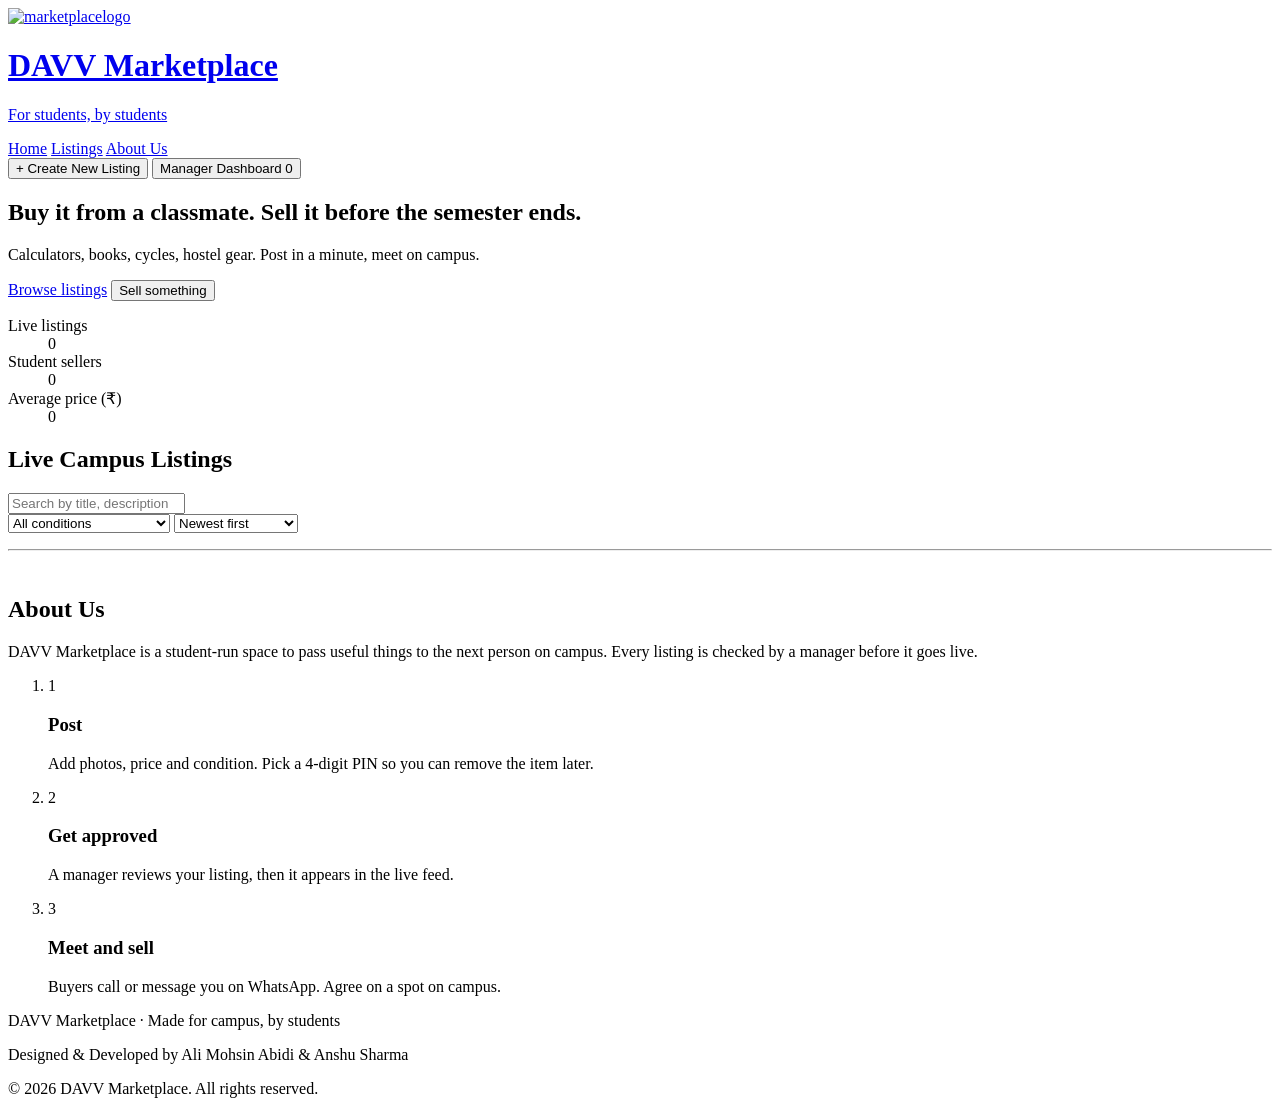
==== index.html @ d8e7703a "Rename Marketplace_Project.html to index.html" ====
<!DOCTYPE html>
<html lang="en">
<head>
  <meta charset="UTF-8">
  <meta name="viewport" content="width=device-width, initial-scale=1.0">
  <title>DAVV Marketplace</title>
  <link rel="preconnect" href="https://fonts.googleapis.com">
  <link rel="preconnect" href="https://fonts.gstatic.com" crossorigin>
  <link href="https://fonts.googleapis.com/css2?family=Inter:wght@400;500;600;700&family=Manrope:wght@500;700;800&display=swap" rel="stylesheet">
  <link rel="stylesheet" href="style.css">
</head>
<body>

  <!-- ============ HEADER ============ -->
  <header class="topbar" id="topbar">
    <a class="logo" href="#home">
      <span class="logo-mark" aria-hidden="true"><img src="emblem.png" alt="marketplacelogo"></span>
      <span>
        <h1>DAVV Marketplace</h1>
        <p>For students, by students</p>
      </span>
    </a>

    <nav class="menu" aria-label="Main">
      <a href="#home" data-spy="home">Home</a>
      <a href="#listings" data-spy="listings">Listings</a>
      <a href="#about-us" data-spy="about-us">About Us</a>
    </nav>

    <nav class="actions" aria-label="Actions">
      <button id="openFormBtn" class="btn-primary">+ Create New Listing</button>
      <button id="viewManagerBtn" class="btn-ghost">Manager Dashboard <span class="badge" id="pendingCount">0</span></button>
    </nav>
  </header>

  <main>
    <!-- ============ MARKETPLACE VIEW ============ -->
    <div id="marketplaceSection">

      <!-- Hero -->
      <section id="home" class="hero">
        <div class="blob b1"></div><div class="blob b2"></div>
        <div class="hero-inner">
          <h2 data-split>Buy it from a classmate. Sell it before the semester ends.</h2>
          <p class="hero-sub">Calculators, books, cycles, hostel gear. Post in a minute, meet on campus.</p>
          <div class="hero-cta">
            <a href="#listings" class="btn-primary">Browse listings</a>
            <button type="button" class="btn-ghost" id="heroSellBtn">Sell something</button>
          </div>
          <dl class="stats">
            <div><dt>Live listings</dt><dd id="statLive" data-v="0">0</dd></div>
            <div><dt>Student sellers</dt><dd id="statSellers" data-v="0">0</dd></div>
            <div><dt>Average price (₹)</dt><dd id="statAvg" data-v="0">0</dd></div>
          </dl>
        </div>
      </section>

      <!-- Listings -->
      <section id="listings" class="section">
        <h2>Live Campus Listings</h2>
        <div class="toolbar">
          <div class="search-wrap">
            <input type="search" id="searchInput" placeholder="Search by title, description or seller" aria-label="Search listings">
          </div>
          <select id="conditionFilter" aria-label="Filter by condition">
            <option value="">All conditions</option>
            <option>Like New (Barely Used)</option>
            <option>Good (Slight Wear)</option>
            <option>Fair (Well Used)</option>
          </select>
          <select id="sortSelect" aria-label="Sort listings">
            <option value="new">Newest first</option>
            <option value="low">Price: low to high</option>
            <option value="high">Price: high to low</option>
          </select>
        </div>
        <p class="muted result-count" id="resultCount" aria-live="polite"></p>
        <div id="listingsContainer" class="grid"></div>
      </section>

      <!-- About -->
      <section id="about-us" class="section about">
        <hr><br>
        <h2>About Us</h2>
      
        <p class="muted lead">DAVV Marketplace is a student-run space to pass useful things to the next person on campus. Every listing is checked by a manager before it goes live.</p>
        <ol class="steps">
          <li class="reveal"><span class="step-n">1</span><h3>Post</h3><p>Add photos, price and condition. Pick a 4-digit PIN so you can remove the item later.</p></li>
          <li class="reveal"><span class="step-n">2</span><h3>Get approved</h3><p>A manager reviews your listing, then it appears in the live feed.</p></li>
          <li class="reveal"><span class="step-n">3</span><h3>Meet and sell</h3><p>Buyers call or message you on WhatsApp. Agree on a spot on campus.</p></li>
        </ol>
      </section>
    </div>

    <!-- ============ MANAGER VIEW ============ -->
    <section id="managerSection" class="section" hidden>
      <h2>Manager Approval Queue</h2>
      <p class="muted">Review submitted listings before they appear on the live campus feed.</p>
      <div id="pendingListingsContainer"></div>

      <h2 class="mt">Live Listings</h2>
      <p class="muted">Approved listings. Delete spam or sold items from here.</p>
      <div id="liveManagerContainer"></div>
    </section>
  </main>

  <footer class="footer">
  <p>DAVV Marketplace · Made for campus, by students</p>
  <p class="footer-credit">Designed &amp; Developed by Ali Mohsin Abidi &amp; Anshu Sharma</p>
  <p class="footer-copyright">&copy; 2026 DAVV Marketplace. All rights reserved.</p>
</footer>
  <!-- ============ NEW LISTING FORM ============ -->
  <dialog id="listingModal">
    <div class="modal-head">
      <h3>Create New Listing</h3>
      <button type="button" id="closeModalBtn" class="x-btn" aria-label="Close">&times;</button>
    </div>

    <form id="listingForm">
      <fieldset>
        <legend>Seller Information</legend>
        <label for="sellerName">Full Name</label>
        <input type="text" id="sellerName" placeholder="e.g., Rohan Kumar" required>

        <label for="sellerphotos">Seller Face Image</label>
        <input type="file" id="sellerphotos" accept="image/*" required>

        <div class="two">
          <div>
            <label for="phone">Phone Number (Calls)</label>
            <input type="tel" id="phone" placeholder="+91 9876543210" pattern="[0-9+\s\-]{10,15}" required>
          </div>
          <div>
            <label for="whatsapp">WhatsApp Number</label>
            <input type="tel" id="whatsapp" placeholder="+91 9876543210" pattern="[0-9+\s\-]{10,15}" required>
          </div>
        </div>

        <label for="deletePin">Delete PIN (4 digits, remember it)</label>
        <input type="password" id="deletePin" inputmode="numeric" pattern="[0-9]{4}" maxlength="4" placeholder="e.g., 4821" required>
        <small class="muted">You will need this PIN to remove the item once it is sold.</small>
      </fieldset>

      <fieldset>
        <legend>Product Details</legend>
        <label for="title">Product Title</label>
        <input type="text" id="title" placeholder="e.g., Casio Scientific Calculator" required>

        <div class="two">
          <div>
            <label for="price">Price (₹)</label>
            <input type="number" id="price" placeholder="500" min="0" required>
          </div>
          <div>
            <label for="usage">Usage / Condition</label>
            <select id="usage" required>
              <option value="">Select condition</option>
              <option value="Like New (Barely Used)">Like New (Barely Used)</option>
              <option value="Good (Slight Wear)">Good (Slight Wear)</option>
              <option value="Fair (Well Used)">Fair (Well Used)</option>
            </select>
          </div>
        </div>

        <label for="productPhotos">Product Images (up to 5)</label>
        <input type="file" id="productPhotos" accept="image/*" multiple>
        <div id="imagePreviewContainer" class="preview"></div>

        <label for="warranty">Warranty Details</label>
        <input type="text" id="warranty" placeholder="e.g., 6 months left / No warranty" required>

        <label for="description">Product Description</label>
        <textarea id="description" rows="3" placeholder="Features, pickup spot on campus, etc." required></textarea>
      </fieldset>

      <div class="modal-foot">
        <button type="button" id="cancelFormBtn" class="btn-cancel">Cancel</button>
        <button type="submit" id="submitBtn" class="btn-submit">Submit for Approval</button>
      </div>
    </form>
  </dialog>

  <!-- ============ AD DETAIL ============ -->
  <dialog id="adDetailModal">
    <div class="modal-head">
      <h3 id="detailTitle">Product Details</h3>
      <button type="button" id="closeDetailBtn" class="x-btn" aria-label="Close">&times;</button>
    </div>

    <div class="main-img-wrap"><img id="detailMainImage" src="" alt="Product"></div>
    <div id="detailThumbnailsContainer" class="thumbs"></div>

    <div class="info-grid">
      <div><strong>Price</strong><br><span id="detailPrice" class="price"></span></div>
      <div><strong>Condition</strong><br><span id="detailUsage"></span></div>
      <div><strong>Warranty</strong><br><span id="detailWarranty"></span></div>
    </div>

    <div>
      <strong>Description</strong>
      <p id="detailDescription" class="muted"></p>
    </div>

    <div class="detail-foot">
      <div class="seller">
        <img id="detailSellerPhoto" src="" alt="Seller">
        <div><span class="muted">Posted by</span><br><strong id="detailSellerName"></strong> <span class="muted" id="detailTime"></span></div>
      </div>
      <div class="contact">
        <a id="detailCallBtn" class="call" href="#">📞 Call</a>
        <a id="detailWhatsappBtn" class="wa" href="#" target="_blank" rel="noopener">💬 WhatsApp</a>
      </div>
    </div>

    <div class="owner-row">
      <button type="button" id="removeListingBtn" class="btn-link">Item sold? Remove this listing</button>
    </div>
  </dialog>

  <!-- ============ PIN / CONFIRM DIALOG ============ -->
  <dialog id="askModal" class="small">
    <form id="askForm">
      <h3 id="askTitle"></h3>
      <p class="muted" id="askText"></p>
      <input id="askInput" type="password" autocomplete="off">
      <div class="modal-foot">
        <button type="button" id="askCancel" class="btn-cancel">Cancel</button>
        <button type="submit" id="askOk" class="btn-submit">Confirm</button>
      </div>
    </form>
  </dialog>

  <!-- Toasts -->
  <div id="toastContainer" aria-live="polite"></div>

  <script src="Marketplace_Project.js"></script>
</body>
</html>
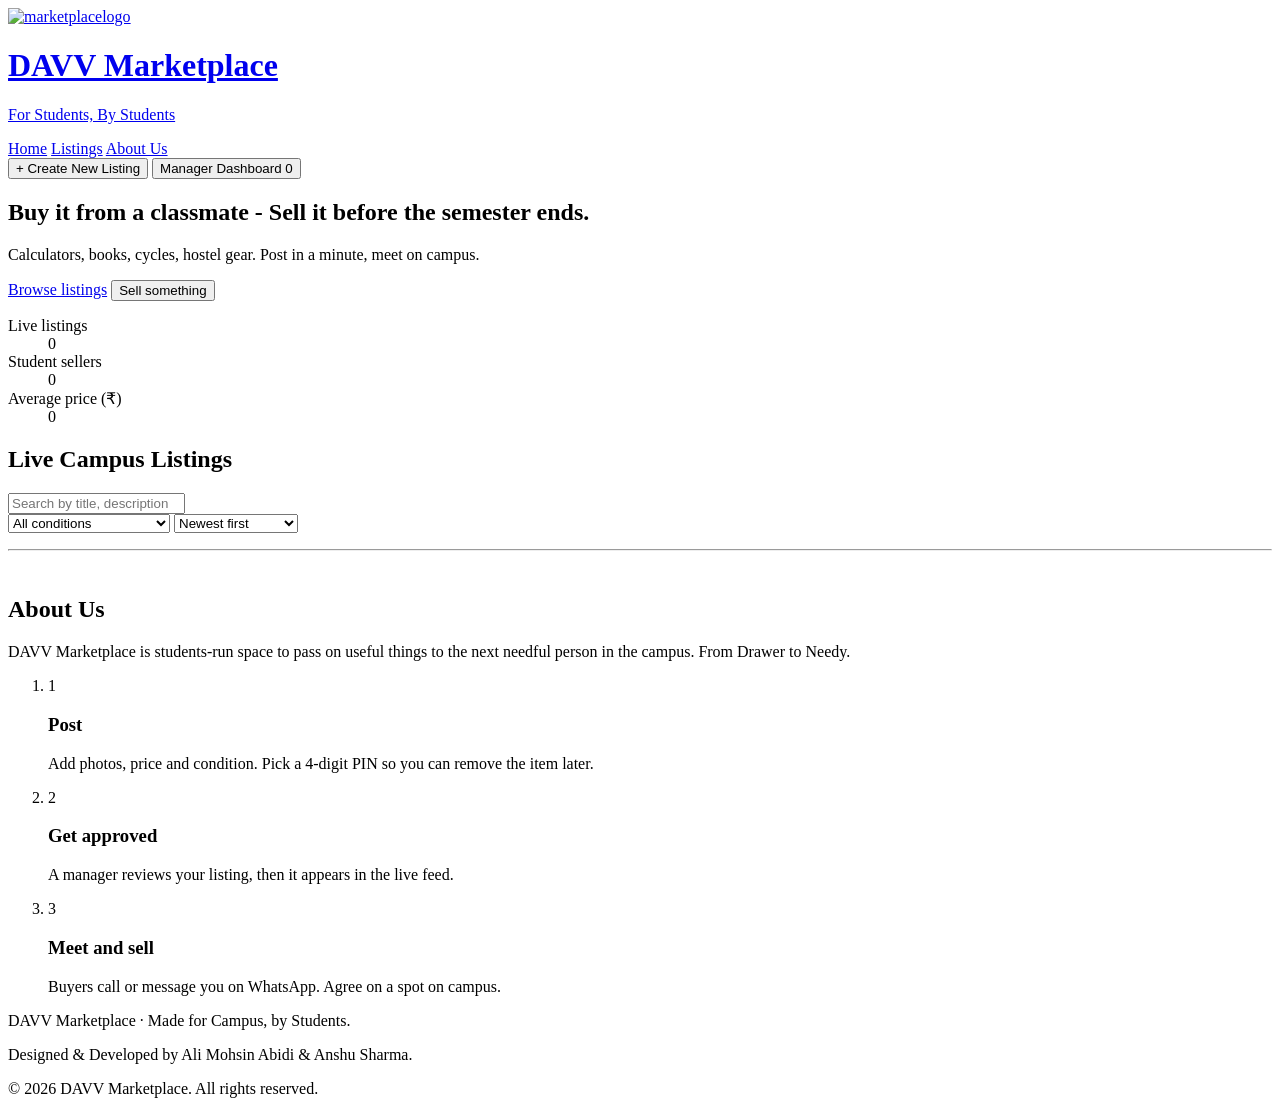
==== commit b48bd908: "Update index.html" ====
--- a/index.html
+++ b/index.html
@@ -17,7 +17,7 @@
       <span class="logo-mark" aria-hidden="true"><img src="emblem.png" alt="marketplacelogo"></span>
       <span>
         <h1>DAVV Marketplace</h1>
-        <p>For students, by students</p>
+        <p>For Students, By Students</p>
       </span>
     </a>
 
@@ -41,7 +41,7 @@
       <section id="home" class="hero">
         <div class="blob b1"></div><div class="blob b2"></div>
         <div class="hero-inner">
-          <h2 data-split>Buy it from a classmate. Sell it before the semester ends.</h2>
+          <h2 data-split>Buy it from a classmate - Sell it before the semester ends.</h2>
           <p class="hero-sub">Calculators, books, cycles, hostel gear. Post in a minute, meet on campus.</p>
           <div class="hero-cta">
             <a href="#listings" class="btn-primary">Browse listings</a>
@@ -83,7 +83,7 @@
         <hr><br>
         <h2>About Us</h2>
       
-        <p class="muted lead">DAVV Marketplace is a student-run space to pass useful things to the next person on campus. Every listing is checked by a manager before it goes live.</p>
+        <p class="muted lead">DAVV Marketplace is students-run space to pass on useful things to the next needful person in the campus. From Drawer to Needy.</p>
         <ol class="steps">
           <li class="reveal"><span class="step-n">1</span><h3>Post</h3><p>Add photos, price and condition. Pick a 4-digit PIN so you can remove the item later.</p></li>
           <li class="reveal"><span class="step-n">2</span><h3>Get approved</h3><p>A manager reviews your listing, then it appears in the live feed.</p></li>
@@ -105,8 +105,8 @@
   </main>
 
   <footer class="footer">
-  <p>DAVV Marketplace · Made for campus, by students</p>
-  <p class="footer-credit">Designed &amp; Developed by Ali Mohsin Abidi &amp; Anshu Sharma</p>
+  <p>DAVV Marketplace · Made for Campus, by Students.</p>
+  <p class="footer-credit">Designed &amp; Developed by Ali Mohsin Abidi &amp; Anshu Sharma.</p>
   <p class="footer-copyright">&copy; 2026 DAVV Marketplace. All rights reserved.</p>
 </footer>
   <!-- ============ NEW LISTING FORM ============ -->
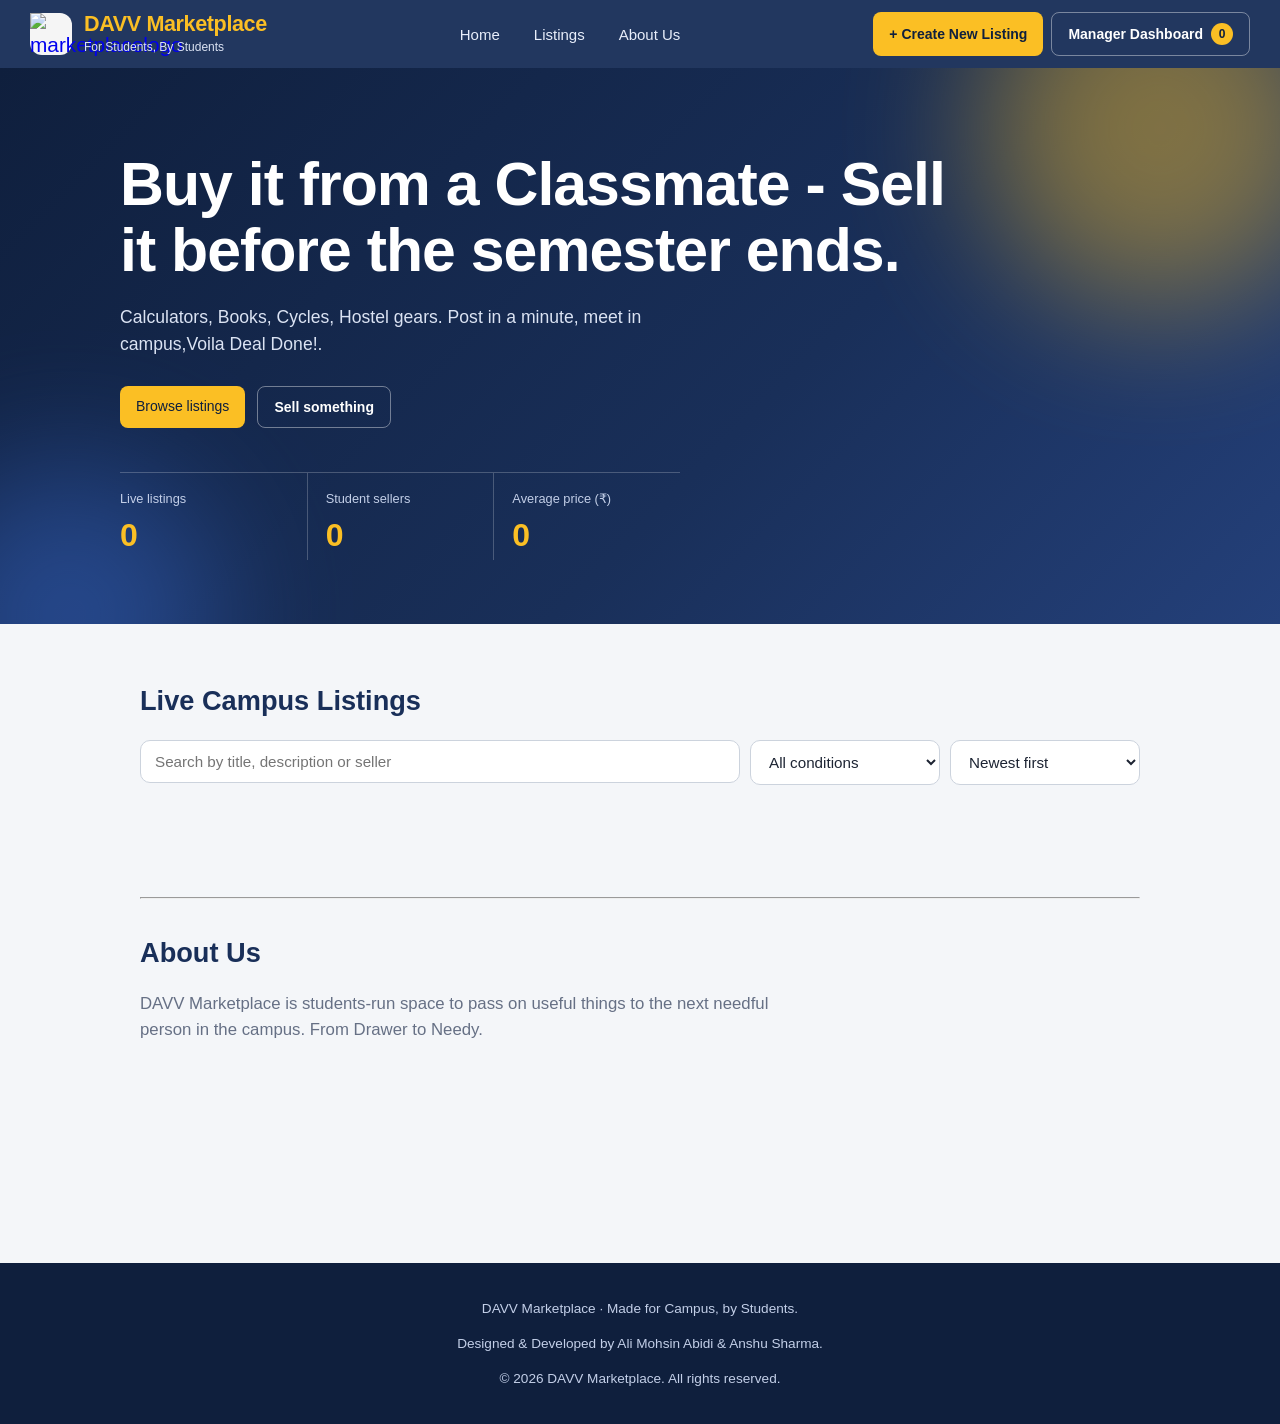
==== commit b4b43919: "Update index.html" ====
--- a/index.html
+++ b/index.html
@@ -41,8 +41,8 @@
       <section id="home" class="hero">
         <div class="blob b1"></div><div class="blob b2"></div>
         <div class="hero-inner">
-          <h2 data-split>Buy it from a classmate - Sell it before the semester ends.</h2>
-          <p class="hero-sub">Calculators, books, cycles, hostel gear. Post in a minute, meet on campus.</p>
+          <h2 data-split>Buy it from a Classmate - Sell it before the semester ends.</h2>
+          <p class="hero-sub">Calculators, Books, Cycles, Hostel gears. Post in a minute, meet in campus,Voila Deal Done!.</p>
           <div class="hero-cta">
             <a href="#listings" class="btn-primary">Browse listings</a>
             <button type="button" class="btn-ghost" id="heroSellBtn">Sell something</button>
--- a/style.css
+++ b/style.css
@@ -0,0 +1,1256 @@
+/* ---------- 1. TOKENS & GLOBAL ---------- */
+:root {
+  --navy: #192F59;
+  --navy-dark: #0f1f3d;
+  --amber: #fbbf24;
+  --amber-dark: #e5a50f;
+  --green: #1f8a3b;
+  --red: #dc3545;
+  --bg: #f4f6f9;
+  --card: #fff;
+  --line: #e0e5ec;
+  --text: #1d2433;
+  --muted: #667085;
+  --radius: 12px;
+  --ease: cubic-bezier(.22, 1, .36, 1);
+}
+
+* {
+  box-sizing: border-box;
+}
+
+html {
+  scroll-behavior: smooth;
+}
+
+body {
+  margin: 0;
+  font-family: "Inter", sans-serif;
+  background: var(--bg);
+  color: var(--text);
+  line-height: 1.55;
+}
+
+h1,
+h2,
+h3 {
+  font-family: "Manrope", sans-serif;
+  margin: 0;
+}
+
+button,
+input,
+select,
+textarea {
+  font-family: inherit;
+}
+
+button {
+  font-weight: 600;
+  cursor: pointer;
+}
+
+img {
+  max-width: 100%;
+}
+
+.muted {
+  color: var(--muted);
+}
+
+:focus-visible {
+  outline: 2px solid var(--amber);
+  outline-offset: 3px;
+}
+
+section[id] {
+  scroll-margin-top: 90px;
+}
+
+.section {
+  max-width: 1040px;
+  margin: 0 auto;
+  padding: 56px 20px 8px;
+}
+
+.section h2 {
+  font-size: 1.7rem;
+  color: var(--navy);
+  margin-bottom: 6px;
+}
+
+.mt {
+  margin-top: 38px;
+}
+
+/* ---------- 2. HEADER ---------- */
+.topbar {
+  position: sticky;
+  top: 0;
+  z-index: 50;
+  display: flex;
+  align-items: center;
+  justify-content: space-between;
+  flex-wrap: wrap;
+  gap: 10px 24px;
+  padding: 12px 30px;
+  background: rgba(25, 47, 89, .96);
+  backdrop-filter: blur(8px);
+  transition: box-shadow .3s, padding .3s;
+}
+
+.topbar.scrolled {
+  box-shadow: 0 6px 20px rgba(10, 20, 45, .3);
+  padding-top: 8px;
+  padding-bottom: 8px;
+}
+
+.logo {
+  display: flex;
+  align-items: center;
+  gap: 12px;
+  text-decoration: none;
+}
+
+.logo-mark {
+  display: grid;
+  place-items: center;
+  width: 42px;
+  height: 42px;
+  border-radius: 12px;
+  background: whitesmoke;
+  font-size: 1.3rem;
+  transition: transform .4s var(--ease);
+}
+
+.logo:hover .logo-mark {
+  transform: rotate(-12deg) scale(1.08);
+}
+
+.logo h1 {
+  font-size: 1.35rem;
+  font-weight: 800;
+  color: var(--amber);
+  letter-spacing: -.4px;
+  line-height: 1.1;
+}
+
+.logo p {
+  margin: 2px 0 0;
+  color: #dbe3f3;
+  font-size: 12px;
+}
+
+.menu {
+  display: flex;
+  gap: 6px;
+}
+
+.menu a {
+  position: relative;
+  padding: 8px 14px;
+  color: #e8eefb;
+  text-decoration: none;
+  font-weight: 500;
+  font-size: 15px;
+  transition: color .2s;
+}
+
+.menu a::after {
+  content: "";
+  position: absolute;
+  left: 14px;
+  right: 14px;
+  bottom: 2px;
+  height: 2px;
+  background: var(--amber);
+  transform: scaleX(0);
+  transform-origin: left;
+  transition: transform .35s var(--ease);
+}
+
+.menu a:hover,
+.menu a.active {
+  color: #fff;
+}
+
+.menu a:hover::after,
+.menu a.active::after {
+  transform: scaleX(1);
+}
+
+.actions {
+  display: flex;
+  gap: 8px;
+  flex-wrap: wrap;
+}
+
+/* ---------- 3. HERO ---------- */
+.hero {
+  position: relative;
+  overflow: hidden;
+  color: #fff;
+  background: linear-gradient(135deg, var(--navy-dark), var(--navy) 60%, #24407a);
+  padding: 84px 20px 64px;
+}
+
+.blob {
+  position: absolute;
+  border-radius: 50%;
+  filter: blur(70px);
+  opacity: .45;
+  pointer-events: none;
+}
+
+.b1 {
+  width: 360px;
+  height: 360px;
+  background: var(--amber);
+  top: -120px;
+  right: -60px;
+  animation: drift 14s ease-in-out infinite;
+}
+
+.b2 {
+  width: 300px;
+  height: 300px;
+  background: #3b6fd8;
+  bottom: -140px;
+  left: -80px;
+  animation: drift 18s ease-in-out infinite reverse;
+}
+
+.hero-inner {
+  position: relative;
+  max-width: 1040px;
+  margin: 0 auto;
+}
+
+
+.hero h2 {
+  max-width: 14em;
+  font-size: clamp(2.1rem, 5.6vw, 3.8rem);
+  font-weight: 800;
+  line-height: 1.08;
+  letter-spacing: -1px;
+}
+
+.hero h2 .w {
+  display: inline-block;
+  opacity: 0;
+  animation: wordIn .7s var(--ease) forwards;
+  animation-delay: var(--d);
+}
+.hero h2 .w:nth-child(5)::first-letter {
+  color:  #e5a50f !important;
+}
+
+.hero-sub {
+  max-width: 34em;
+  margin: 20px 0 28px;
+  font-size: 1.1rem;
+  color: #dbe3f3;
+  opacity: 0;
+  animation: rise .8s .6s var(--ease) forwards;
+}
+
+.hero-cta {
+  display: flex;
+  gap: 12px;
+  flex-wrap: wrap;
+  opacity: 0;
+  animation: rise .8s .75s var(--ease) forwards;
+}
+
+.stats {
+  display: grid;
+  grid-template-columns: repeat(3, 1fr);
+  max-width: 560px;
+  margin: 44px 0 0;
+  border-top: 1px solid rgba(255, 255, 255, .22);
+  opacity: 0;
+  animation: rise .8s .9s var(--ease) forwards;
+}
+
+.stats>div {
+  padding: 16px 16px 0 0;
+}
+
+.stats>div+div {
+  padding-left: 18px;
+  border-left: 1px solid rgba(255, 255, 255, .22);
+}
+
+.stats dt {
+  font-size: .8rem;
+  color: #c3cfe8;
+}
+
+.stats dd {
+  margin: 2px 0 0;
+  font-family: "Manrope", sans-serif;
+  font-size: 2rem;
+  font-weight: 800;
+  color: var(--amber);
+}
+
+/* ---------- 4. BUTTONS ---------- */
+.btn-primary,
+.btn-ghost,
+.btn-approve,
+.btn-reject,
+.btn-cancel,
+.btn-submit {
+  display: inline-flex;
+  align-items: center;
+  gap: 8px;
+  border: 0;
+  border-radius: 8px;
+  padding: 10px 16px;
+  font-size: 14px;
+  text-decoration: none;
+  transition: transform .2s var(--ease), box-shadow .2s, background .2s, opacity .2s;
+}
+
+.btn-primary {
+  background: var(--amber);
+  color: var(--navy-dark);
+}
+
+.btn-primary:hover {
+  background: var(--amber-dark);
+  transform: translateY(-2px);
+  box-shadow: 0 8px 18px rgba(251, 191, 36, .35);
+}
+
+.btn-ghost {
+  background: transparent;
+  color: #fff;
+  border: 1px solid rgba(255, 255, 255, .4);
+}
+
+.btn-ghost:hover {
+  background: rgba(255, 255, 255, .12);
+  transform: translateY(-2px);
+}
+
+.btn-approve,
+.btn-submit {
+  background: var(--green);
+  color: #fff;
+}
+
+.btn-reject {
+  background: var(--red);
+  color: #fff;
+}
+
+.btn-cancel {
+  background: #e6e9ef;
+  color: #344054;
+}
+
+.btn-approve:hover,
+.btn-reject:hover,
+.btn-submit:hover,
+.btn-cancel:hover {
+  transform: translateY(-1px);
+  opacity: .92;
+}
+
+.btn-submit:disabled {
+  opacity: .6;
+  cursor: wait;
+  transform: none;
+}
+
+.btn-link {
+  background: none;
+  border: 0;
+  padding: 0;
+  color: var(--red);
+  font-size: .85rem;
+  text-decoration: underline;
+}
+
+.badge {
+  display: inline-grid;
+  place-items: center;
+  min-width: 22px;
+  height: 22px;
+  padding: 0 6px;
+  border-radius: 11px;
+  background: var(--amber);
+  color: var(--navy-dark);
+  font-size: 12px;
+  font-weight: 700;
+}
+
+.badge.pulse {
+  animation: pulse 1.8s infinite;
+}
+
+/* ---------- 5. LISTINGS ---------- */
+.toolbar {
+  display: grid;
+  grid-template-columns: 1fr 190px 190px;
+  gap: 10px;
+  margin: 18px 0 8px;
+}
+
+.toolbar input,
+.toolbar select {
+  margin: 0;
+  padding: 12px 14px;
+  font-size: .95rem;
+  border-radius: 10px;
+}
+
+.result-count {
+  margin: 6px 0 14px;
+  font-size: .85rem;
+  min-height: 1.3em;
+}
+
+.grid {
+  display: grid;
+  grid-template-columns: repeat(auto-fill, minmax(220px, 1fr));
+  gap: 20px;
+}
+
+.tile {
+  background: var(--card);
+  border: 1px solid var(--line);
+  border-radius: var(--radius);
+  overflow: hidden;
+  cursor: pointer;
+  transition: transform .3s var(--ease), box-shadow .3s, border-color .3s;
+}
+
+.tile.enter {
+  animation: rise .6s var(--ease) both;
+  animation-delay: calc(var(--i) * 60ms);
+}
+
+.tile:hover,
+.tile:focus-visible {
+  transform: translateY(-6px);
+  box-shadow: 0 16px 32px rgba(25, 47, 89, .14);
+  border-color: #c4cedd;
+  outline: none;
+}
+
+.cover-wrap {
+  position: relative;
+  height: 175px;
+  overflow: hidden;
+  background: #eef1f5;
+}
+
+.cover-wrap .cover {
+  width: 100%;
+  height: 100%;
+  object-fit: cover;
+  display: block;
+  transition: transform .6s var(--ease);
+}
+
+.tile:hover .cover {
+  transform: scale(1.07);
+}
+
+.price-tag {
+  position: absolute;
+  left: 10px;
+  bottom: 10px;
+  padding: 4px 11px;
+  border-radius: 20px;
+  background: var(--navy);
+  color: var(--amber);
+  font-weight: 700;
+  font-size: .95rem;
+}
+
+.count-tag {
+  position: absolute;
+  right: 10px;
+  top: 10px;
+  padding: 3px 9px;
+  border-radius: 20px;
+  background: rgba(0, 0, 0, .55);
+  color: #fff;
+  font-size: .75rem;
+}
+
+.tile-body {
+  padding: 14px;
+}
+
+.tile-body h3 {
+  font-size: 1rem;
+  color: var(--navy);
+  margin-bottom: 4px;
+}
+
+.cond {
+  margin: 0 0 12px;
+  font-size: .85rem;
+  color: var(--muted);
+}
+
+.seller {
+  display: flex;
+  align-items: center;
+  gap: 8px;
+  font-size: .85rem;
+  color: #444;
+}
+
+.seller img {
+  width: 28px;
+  height: 28px;
+  border-radius: 50%;
+  object-fit: cover;
+}
+
+.seller time {
+  margin-left: auto;
+  font-size: .75rem;
+  color: var(--muted);
+}
+
+.price {
+  color: var(--green);
+  font-weight: 700;
+  font-size: 1.15rem;
+}
+
+.empty {
+  grid-column: 1 / -1;
+  text-align: center;
+  padding: 48px 20px;
+  color: var(--muted);
+}
+
+.empty-ico {
+  font-size: 2.6rem;
+  animation: bob 2.4s ease-in-out infinite;
+}
+
+/* ---------- 6. ABOUT ---------- */
+.about {
+  padding-bottom: 64px;
+}
+
+.lead {
+  max-width: 40em;
+  font-size: 1.05rem;
+}
+
+.steps {
+  list-style: none;
+  margin: 28px 0 0;
+  padding: 0;
+  display: grid;
+  grid-template-columns: repeat(3, 1fr);
+  gap: 0;
+}
+
+.steps li {
+  padding: 4px 24px 4px 0;
+  opacity: 0;
+  transform: translateY(22px);
+}
+
+.steps li+li {
+  padding-left: 24px;
+  border-left: 1px solid var(--line);
+}
+
+.steps li.in {
+  opacity: 1;
+  transform: none;
+  transition: opacity .7s var(--ease) var(--d), transform .7s var(--ease) var(--d);
+}
+
+.step-n {
+  display: grid;
+  place-items: center;
+  width: 34px;
+  height: 34px;
+  border-radius: 50%;
+  background: var(--navy);
+  color: var(--amber);
+  font-weight: 700;
+  margin-bottom: 10px;
+}
+
+.steps h3 {
+  font-size: 1.05rem;
+  color: var(--navy);
+  margin-bottom: 4px;
+}
+
+.steps p {
+  margin: 0;
+  color: var(--muted);
+  font-size: .92rem;
+}
+
+.footer {
+  text-align: center;
+  padding: 22px;
+  font-size: .85rem;
+  color: #c3cfe8;
+  background: var(--navy-dark);
+}
+
+/* ---------- 7. FORMS ---------- */
+fieldset {
+  border: 1px solid #d8dee7;
+  border-radius: 10px;
+  padding: 6px 18px 18px;
+  margin: 0 0 16px;
+  background: #fff;
+}
+
+legend {
+  font-family: "Manrope", sans-serif;
+  font-weight: 700;
+  color: var(--navy);
+  padding: 0 8px;
+}
+
+label {
+  display: block;
+  margin-top: 12px;
+  font-size: .88rem;
+  font-weight: 600;
+  color: #344054;
+}
+
+input,
+select,
+textarea {
+  width: 100%;
+  padding: 10px 12px;
+  margin-top: 5px;
+  border: 1px solid #ccd3dd;
+  border-radius: 8px;
+  font-size: 14px;
+  color: var(--text);
+  background: #fff;
+  transition: border-color .2s, box-shadow .2s;
+}
+
+input:focus,
+select:focus,
+textarea:focus {
+  border-color: var(--navy);
+  box-shadow: 0 0 0 3px rgba(25, 47, 89, .12);
+  outline: none;
+}
+
+input:user-invalid,
+select:user-invalid,
+textarea:user-invalid {
+  border-color: var(--red);
+}
+
+input[type="file"] {
+  padding: 8px;
+}
+
+textarea {
+  resize: vertical;
+}
+
+.two {
+  display: grid;
+  grid-template-columns: 1fr 1fr;
+  gap: 12px;
+}
+
+.preview {
+  display: flex;
+  gap: 10px;
+  flex-wrap: wrap;
+  margin-top: 10px;
+}
+
+.pv {
+  position: relative;
+  animation: pop .35s var(--ease);
+}
+
+.pv img {
+  width: 68px;
+  height: 68px;
+  object-fit: cover;
+  border-radius: 8px;
+  border: 1px solid #d0d5dd;
+  display: block;
+}
+
+.pv button {
+  position: absolute;
+  top: -7px;
+  right: -7px;
+  width: 22px;
+  height: 22px;
+  padding: 0;
+  border: 0;
+  border-radius: 50%;
+  background: var(--red);
+  color: #fff;
+  font-size: 15px;
+  line-height: 1;
+}
+
+/* ---------- 8. DIALOGS ---------- */
+dialog {
+  border: 0;
+  border-radius: 14px;
+  padding: 22px;
+  width: calc(100% - 32px);
+  max-width: 600px;
+  max-height: 90vh;
+  overflow-y: auto;
+  color: var(--text);
+  background: #fff;
+  box-shadow: 0 24px 60px rgba(0, 0, 0, .3);
+}
+
+dialog.small {
+  max-width: 400px;
+}
+
+dialog[open] {
+  animation: dlgIn .4s var(--ease);
+}
+
+dialog[open]::backdrop {
+  background: rgba(13, 25, 46, .6);
+  backdrop-filter: blur(4px);
+  animation: fade .3s;
+}
+
+dialog.closing {
+  animation: dlgOut .22s ease forwards;
+}
+
+dialog.closing::backdrop {
+  animation: fadeOut .22s ease forwards;
+}
+
+.modal-head {
+  display: flex;
+  justify-content: space-between;
+  align-items: center;
+  border-bottom: 1px solid var(--line);
+  padding-bottom: 12px;
+  margin-bottom: 16px;
+}
+
+.modal-head h3,
+dialog.small h3 {
+  font-size: 1.2rem;
+  color: var(--navy);
+}
+
+dialog.small p {
+  margin: 6px 0 12px;
+}
+
+.x-btn {
+  background: none;
+  border: 0;
+  font-size: 1.7rem;
+  line-height: 1;
+  color: var(--muted);
+  padding: 2px 8px;
+  border-radius: 6px;
+  transition: color .2s, transform .3s var(--ease);
+}
+
+.x-btn:hover {
+  color: var(--navy);
+  transform: rotate(90deg);
+}
+
+.modal-foot {
+  display: flex;
+  justify-content: flex-end;
+  gap: 10px;
+  margin-top: 16px;
+}
+
+/* ---------- 9. DETAIL ---------- */
+#adDetailModal {
+  max-width: 660px;
+}
+
+.main-img-wrap {
+  display: flex;
+  align-items: center;
+  justify-content: center;
+  height: 270px;
+  background: var(--navy);
+  border-radius: 10px;
+  overflow: hidden;
+}
+
+.main-img-wrap img {
+  max-width: 100%;
+  max-height: 270px;
+  object-fit: contain;
+}
+
+.main-img-wrap img.swap {
+  animation: fade .45s;
+}
+
+.thumbs {
+  display: flex;
+  gap: 8px;
+  margin: 10px 0 14px;
+  overflow-x: auto;
+  padding: 4px 2px;
+}
+
+.thumbs img {
+  width: 58px;
+  height: 58px;
+  object-fit: cover;
+  border-radius: 8px;
+  cursor: pointer;
+  border: 2px solid transparent;
+  flex-shrink: 0;
+  opacity: .7;
+  transition: opacity .2s, transform .2s;
+}
+
+.thumbs img:hover {
+  opacity: 1;
+  transform: translateY(-2px);
+}
+
+.thumbs img.active {
+  border-color: var(--navy);
+  opacity: 1;
+}
+
+.info-grid {
+  display: grid;
+  grid-template-columns: repeat(3, 1fr);
+  gap: 10px;
+  margin-bottom: 14px;
+  background: var(--bg);
+  padding: 14px;
+  border-radius: 10px;
+  font-size: .9rem;
+}
+
+.detail-foot {
+  border-top: 1px solid var(--line);
+  padding-top: 14px;
+  display: flex;
+  justify-content: space-between;
+  align-items: center;
+  flex-wrap: wrap;
+  gap: 12px;
+}
+
+.detail-foot .seller img {
+  width: 38px;
+  height: 38px;
+}
+
+.contact {
+  display: flex;
+  gap: 8px;
+}
+
+.contact a {
+  color: #fff;
+  padding: 10px 16px;
+  border-radius: 8px;
+  font-size: .9rem;
+  font-weight: 600;
+  text-decoration: none;
+  transition: transform .2s var(--ease), box-shadow .2s;
+}
+
+.contact a:hover {
+  transform: translateY(-2px);
+  box-shadow: 0 8px 16px rgba(0, 0, 0, .18);
+}
+
+.call {
+  background: #1769d2;
+}
+
+.wa {
+  background: #1fa855;
+}
+
+.owner-row {
+  margin-top: 14px;
+  padding-top: 12px;
+  border-top: 1px dashed var(--line);
+  text-align: center;
+}
+
+/* ---------- 10. MANAGER ---------- */
+#managerSection.view-in,
+#marketplaceSection.view-in {
+  animation: rise .5s var(--ease);
+}
+
+.card {
+  display: flex;
+  gap: 16px;
+  padding: 16px;
+  margin: 14px 0;
+  background: #fff;
+  border: 1px solid var(--line);
+  border-left: 5px solid var(--amber);
+  border-radius: var(--radius);
+  box-shadow: 0 2px 8px rgba(25, 47, 89, .05);
+  transition: opacity .3s, transform .3s var(--ease), max-height .3s, margin .3s, padding .3s;
+  max-height: 400px;
+}
+
+.card.live {
+  border-left-color: var(--green);
+}
+
+.card img.cover {
+  width: 120px;
+  height: 120px;
+  object-fit: cover;
+  border-radius: 8px;
+  background: #eef1f5;
+}
+
+.card.live img.cover {
+  width: 80px;
+  height: 80px;
+}
+
+.card .info {
+  flex: 1;
+  min-width: 0;
+}
+
+.card h3 {
+  margin: 6px 0 5px;
+  font-size: 1.05rem;
+  color: var(--navy);
+}
+
+.card p {
+  margin: 0 0 8px;
+}
+
+.card button {
+  margin-right: 6px;
+}
+
+.leaving {
+  opacity: 0 !important;
+  transform: translateX(40px) scale(.97) !important;
+}
+
+.card.leaving {
+  max-height: 0;
+  margin: 0;
+  padding-top: 0;
+  padding-bottom: 0;
+}
+
+/* ---------- 11. TOASTS ---------- */
+#toastContainer {
+  position: fixed;
+  right: 20px;
+  bottom: 20px;
+  z-index: 100;
+  display: flex;
+  flex-direction: column;
+  gap: 10px;
+}
+
+.toast {
+  display: flex;
+  align-items: center;
+  gap: 10px;
+  max-width: 340px;
+  padding: 12px 16px;
+  border-radius: 10px;
+  background: var(--navy-dark);
+  color: #fff;
+  font-size: .92rem;
+  box-shadow: 0 12px 28px rgba(0, 0, 0, .28);
+  animation: toastIn .45s var(--ease);
+}
+
+.toast.out {
+  animation: toastOut .3s ease forwards;
+}
+
+.ti {
+  display: grid;
+  place-items: center;
+  flex: none;
+  width: 22px;
+  height: 22px;
+  border-radius: 50%;
+  background: var(--green);
+  font-size: 13px;
+  font-weight: 700;
+}
+
+.toast.error .ti {
+  background: var(--red);
+}
+
+/* ---------- 12. KEYFRAMES ---------- */
+@keyframes wordIn {
+  from {
+    opacity: 0;
+    transform: translateY(.5em) rotate(2deg);
+    filter: blur(6px);
+  }
+
+  to {
+    opacity: 1;
+    transform: none;
+    filter: none;
+  }
+}
+
+@keyframes rise {
+  from {
+    opacity: 0;
+    transform: translateY(18px);
+  }
+
+  to {
+    opacity: 1;
+    transform: none;
+  }
+}
+
+@keyframes drift {
+
+  0%,
+  100% {
+    transform: translate(0, 0) scale(1);
+  }
+
+  50% {
+    transform: translate(-40px, 30px) scale(1.12);
+  }
+}
+
+@keyframes dlgIn {
+  from {
+    opacity: 0;
+    transform: translateY(24px) scale(.95);
+  }
+
+  to {
+    opacity: 1;
+    transform: none;
+  }
+}
+
+@keyframes dlgOut {
+  to {
+    opacity: 0;
+    transform: translateY(16px) scale(.97);
+  }
+}
+
+@keyframes fade {
+  from {
+    opacity: 0;
+  }
+
+  to {
+    opacity: 1;
+  }
+}
+
+@keyframes fadeOut {
+  to {
+    opacity: 0;
+  }
+}
+
+@keyframes pop {
+  from {
+    opacity: 0;
+    transform: scale(.6);
+  }
+
+  to {
+    opacity: 1;
+    transform: none;
+  }
+}
+
+@keyframes toastIn {
+  from {
+    opacity: 0;
+    transform: translateX(40px);
+  }
+
+  to {
+    opacity: 1;
+    transform: none;
+  }
+}
+
+@keyframes toastOut {
+  to {
+    opacity: 0;
+    transform: translateX(40px);
+  }
+}
+
+@keyframes pulse {
+  0% {
+    box-shadow: 0 0 0 0 rgba(251, 191, 36, .7);
+  }
+
+  70%,
+  100% {
+    box-shadow: 0 0 0 9px rgba(251, 191, 36, 0);
+  }
+}
+
+@keyframes bob {
+
+  0%,
+  100% {
+    transform: translateY(0);
+  }
+
+  50% {
+    transform: translateY(-8px);
+  }
+}
+
+/* ---------- 13. RESPONSIVE & MOTION PREFERENCES ---------- */
+@media (max-width: 768px) {
+  .topbar {
+    justify-content: center;
+    padding: 12px 16px;
+  }
+
+  .menu,
+  .actions {
+    justify-content: center;
+  }
+
+  .toolbar {
+    grid-template-columns: 1fr 1fr;
+  }
+
+  .toolbar .search-wrap {
+    grid-column: 1 / -1;
+  }
+
+  .hero {
+    padding: 56px 20px 44px;
+  }
+
+  .grid {
+    grid-template-columns: repeat(auto-fill, minmax(170px, 1fr));
+    gap: 14px;
+  }
+
+  .steps {
+    grid-template-columns: 1fr;
+    gap: 20px;
+  }
+
+  .steps li,
+  .steps li+li {
+    padding: 0;
+    border: 0;
+  }
+}
+
+@media (max-width: 520px) {
+  .stats dd {
+    font-size: 1.5rem;
+  }
+
+  .two,
+  .info-grid,
+  .toolbar {
+    grid-template-columns: 1fr;
+  }
+
+  .grid {
+    grid-template-columns: 1fr;
+  }
+
+  .card {
+    flex-direction: column;
+  }
+
+  .card img.cover,
+  .card.live img.cover {
+    width: 100%;
+    height: 180px;
+  }
+
+  .detail-foot {
+    flex-direction: column;
+    align-items: flex-start;
+  }
+
+  dialog {
+    padding: 16px;
+  }
+
+  #toastContainer {
+    left: 16px;
+    right: 16px;
+    bottom: 16px;
+  }
+
+  .toast {
+    max-width: none;
+  }
+}
+
+@media (prefers-reduced-motion: reduce) {
+  html {
+    scroll-behavior: auto;
+  }
+
+  *,
+  *::before,
+  *::after {
+    animation-duration: .01ms !important;
+    animation-delay: 0s !important;
+    animation-iteration-count: 1 !important;
+    transition-duration: .01ms !important;
+  }
+
+  .hero h2 .w,
+  .hero-sub,
+  .hero-cta,
+  .stats {
+    opacity: 1;
+  }
+
+  .steps li {
+    opacity: 1;
+    transform: none;
+  }
+}
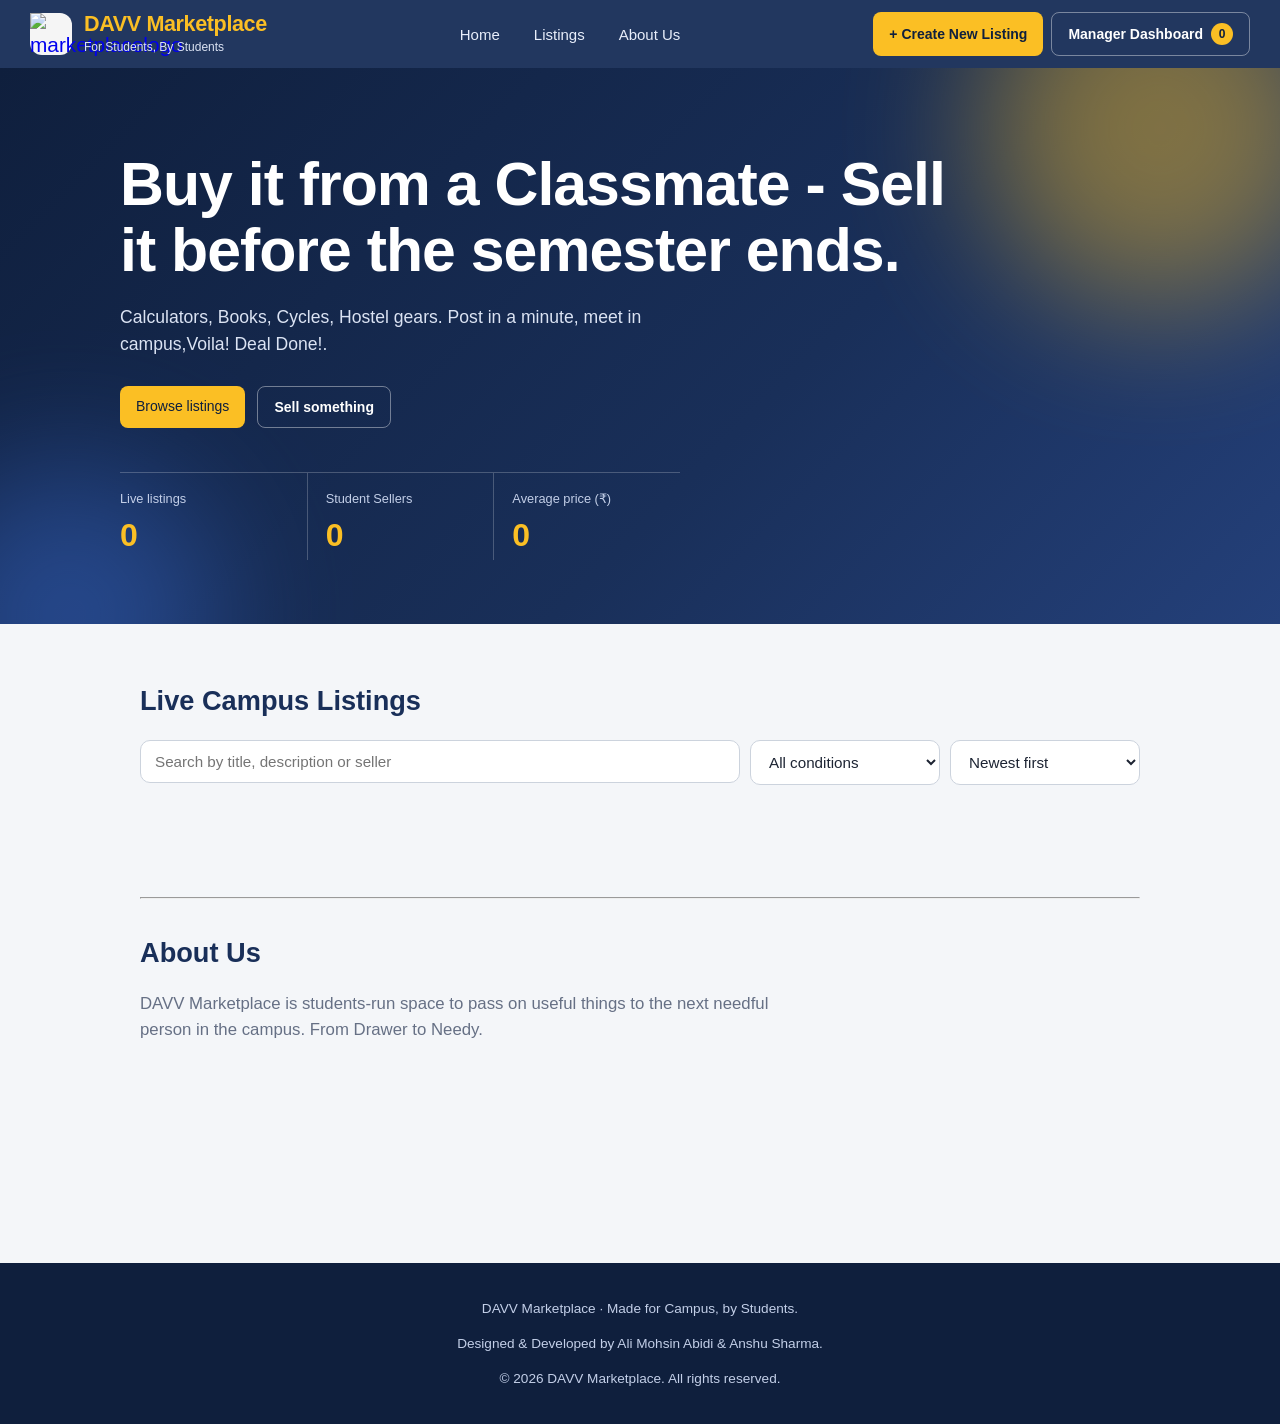
==== commit 519b739e: "Update index.html" ====
--- a/index.html
+++ b/index.html
@@ -42,14 +42,14 @@
         <div class="blob b1"></div><div class="blob b2"></div>
         <div class="hero-inner">
           <h2 data-split>Buy it from a Classmate - Sell it before the semester ends.</h2>
-          <p class="hero-sub">Calculators, Books, Cycles, Hostel gears. Post in a minute, meet in campus,Voila Deal Done!.</p>
+          <p class="hero-sub">Calculators, Books, Cycles, Hostel gears. Post in a minute, meet in campus,Voila! Deal Done!.</p>
           <div class="hero-cta">
             <a href="#listings" class="btn-primary">Browse listings</a>
             <button type="button" class="btn-ghost" id="heroSellBtn">Sell something</button>
           </div>
           <dl class="stats">
             <div><dt>Live listings</dt><dd id="statLive" data-v="0">0</dd></div>
-            <div><dt>Student sellers</dt><dd id="statSellers" data-v="0">0</dd></div>
+            <div><dt>Student Sellers</dt><dd id="statSellers" data-v="0">0</dd></div>
             <div><dt>Average price (₹)</dt><dd id="statAvg" data-v="0">0</dd></div>
           </dl>
         </div>
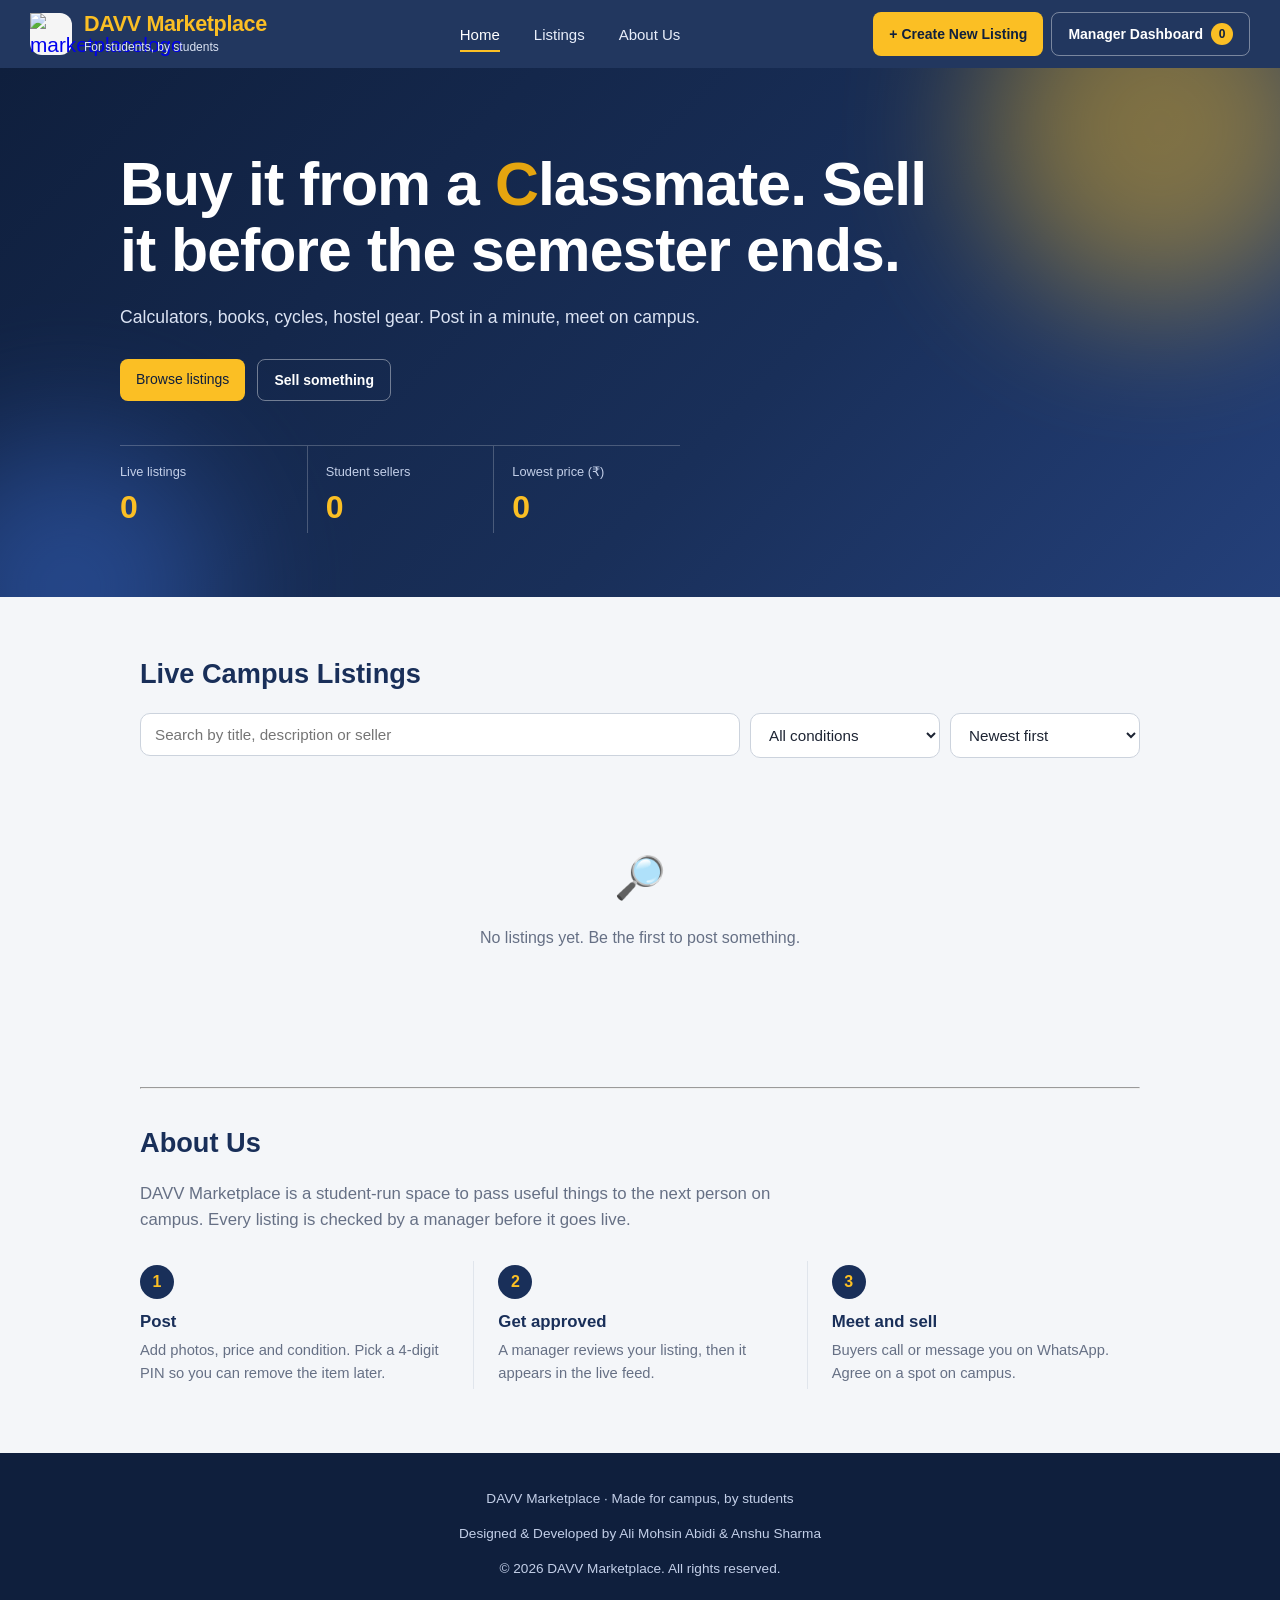
==== commit ba103e75: "Refine text for consistency and clarity in index.html Updated text for consistency and clarity acros" ====
--- a/index.html
+++ b/index.html
@@ -17,7 +17,7 @@
       <span class="logo-mark" aria-hidden="true"><img src="emblem.png" alt="marketplacelogo"></span>
       <span>
         <h1>DAVV Marketplace</h1>
-        <p>For Students, By Students</p>
+        <p>For students, by students</p>
       </span>
     </a>
 
@@ -40,17 +40,17 @@
       <!-- Hero -->
       <section id="home" class="hero">
         <div class="blob b1"></div><div class="blob b2"></div>
-        <div class="hero-inner">
-          <h2 data-split>Buy it from a Classmate - Sell it before the semester ends.</h2>
-          <p class="hero-sub">Calculators, Books, Cycles, Hostel gears. Post in a minute, meet in campus,Voila! Deal Done!.</p>
+        <div class="hero-inner" >
+          <h2 data-split>Buy it from a <span class="span" >C</span>lassmate. Sell it before the semester ends.</h2>
+          <p class="hero-sub">Calculators, books, cycles, hostel gear. Post in a minute, meet on campus.</p>
           <div class="hero-cta">
             <a href="#listings" class="btn-primary">Browse listings</a>
             <button type="button" class="btn-ghost" id="heroSellBtn">Sell something</button>
           </div>
           <dl class="stats">
             <div><dt>Live listings</dt><dd id="statLive" data-v="0">0</dd></div>
-            <div><dt>Student Sellers</dt><dd id="statSellers" data-v="0">0</dd></div>
-            <div><dt>Average price (₹)</dt><dd id="statAvg" data-v="0">0</dd></div>
+            <div><dt>Student sellers</dt><dd id="statSellers" data-v="0">0</dd></div>
+            <div><dt>Lowest price (₹)</dt><dd id="statLowest" data-v="0">0</dd></div>
           </dl>
         </div>
       </section>
@@ -83,7 +83,7 @@
         <hr><br>
         <h2>About Us</h2>
       
-        <p class="muted lead">DAVV Marketplace is students-run space to pass on useful things to the next needful person in the campus. From Drawer to Needy.</p>
+        <p class="muted lead">DAVV Marketplace is a student-run space to pass useful things to the next person on campus. Every listing is checked by a manager before it goes live.</p>
         <ol class="steps">
           <li class="reveal"><span class="step-n">1</span><h3>Post</h3><p>Add photos, price and condition. Pick a 4-digit PIN so you can remove the item later.</p></li>
           <li class="reveal"><span class="step-n">2</span><h3>Get approved</h3><p>A manager reviews your listing, then it appears in the live feed.</p></li>
@@ -105,8 +105,8 @@
   </main>
 
   <footer class="footer">
-  <p>DAVV Marketplace · Made for Campus, by Students.</p>
-  <p class="footer-credit">Designed &amp; Developed by Ali Mohsin Abidi &amp; Anshu Sharma.</p>
+  <p>DAVV Marketplace · Made for campus, by students</p>
+  <p class="footer-credit">Designed &amp; Developed by Ali Mohsin Abidi &amp; Anshu Sharma</p>
   <p class="footer-copyright">&copy; 2026 DAVV Marketplace. All rights reserved.</p>
 </footer>
   <!-- ============ NEW LISTING FORM ============ -->
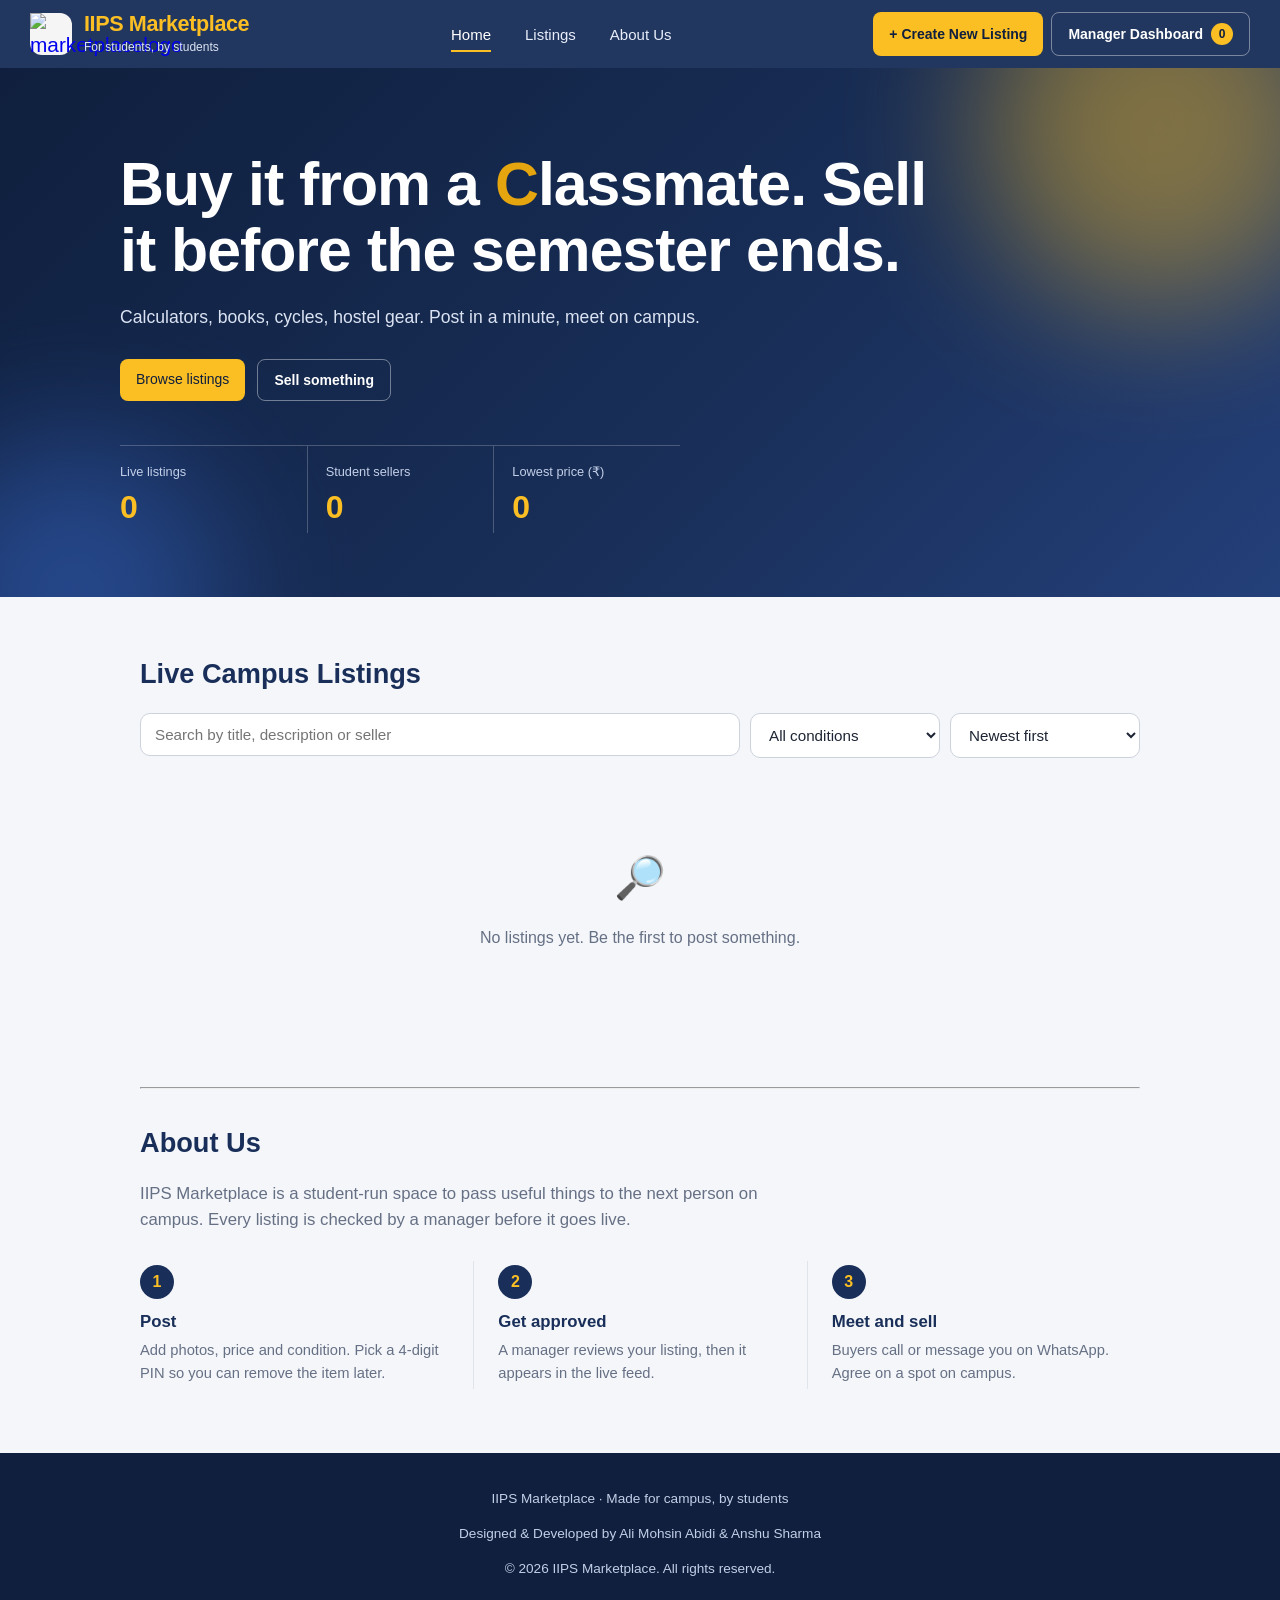
==== commit 46fdbac1: "Change title and references from DAVV to IIPS" ====
--- a/index.html
+++ b/index.html
@@ -3,7 +3,7 @@
 <head>
   <meta charset="UTF-8">
   <meta name="viewport" content="width=device-width, initial-scale=1.0">
-  <title>DAVV Marketplace</title>
+  <title>IIPS Marketplace</title>
   <link rel="preconnect" href="https://fonts.googleapis.com">
   <link rel="preconnect" href="https://fonts.gstatic.com" crossorigin>
   <link href="https://fonts.googleapis.com/css2?family=Inter:wght@400;500;600;700&family=Manrope:wght@500;700;800&display=swap" rel="stylesheet">
@@ -16,7 +16,7 @@
     <a class="logo" href="#home">
       <span class="logo-mark" aria-hidden="true"><img src="emblem.png" alt="marketplacelogo"></span>
       <span>
-        <h1>DAVV Marketplace</h1>
+        <h1>IIPS Marketplace</h1>
         <p>For students, by students</p>
       </span>
     </a>
@@ -83,7 +83,7 @@
         <hr><br>
         <h2>About Us</h2>
       
-        <p class="muted lead">DAVV Marketplace is a student-run space to pass useful things to the next person on campus. Every listing is checked by a manager before it goes live.</p>
+        <p class="muted lead">IIPS Marketplace is a student-run space to pass useful things to the next person on campus. Every listing is checked by a manager before it goes live.</p>
         <ol class="steps">
           <li class="reveal"><span class="step-n">1</span><h3>Post</h3><p>Add photos, price and condition. Pick a 4-digit PIN so you can remove the item later.</p></li>
           <li class="reveal"><span class="step-n">2</span><h3>Get approved</h3><p>A manager reviews your listing, then it appears in the live feed.</p></li>
@@ -105,9 +105,9 @@
   </main>
 
   <footer class="footer">
-  <p>DAVV Marketplace · Made for campus, by students</p>
+  <p>IIPS Marketplace · Made for campus, by students</p>
   <p class="footer-credit">Designed &amp; Developed by Ali Mohsin Abidi &amp; Anshu Sharma</p>
-  <p class="footer-copyright">&copy; 2026 DAVV Marketplace. All rights reserved.</p>
+  <p class="footer-copyright">&copy; 2026 IIPS Marketplace. All rights reserved.</p>
 </footer>
   <!-- ============ NEW LISTING FORM ============ -->
   <dialog id="listingModal">
